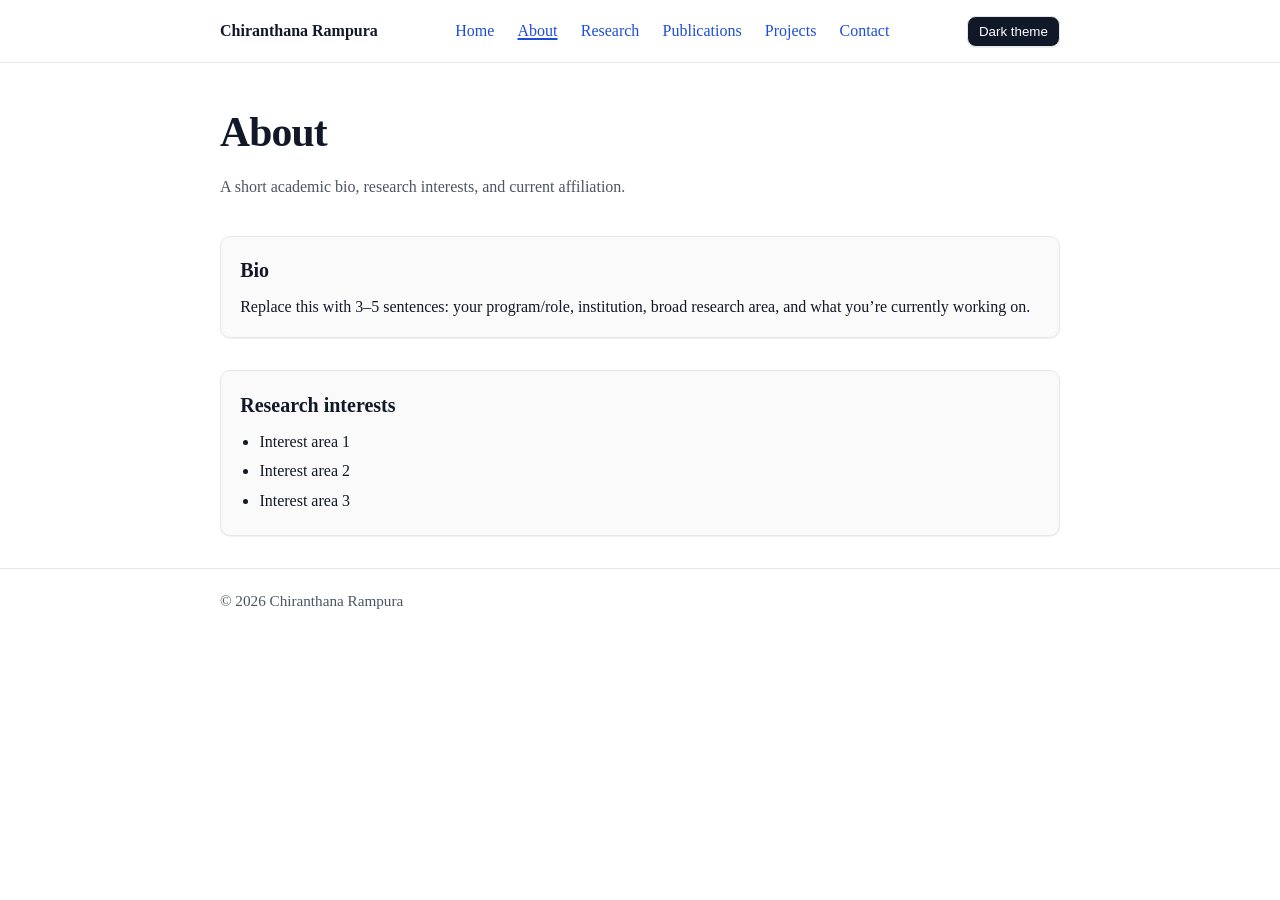
==== about.html @ c085f425 "Add pages for research portfolio" ====
<!doctype html>
<html lang="en">
  <head>
    <meta charset="UTF-8" />
    <meta name="viewport" content="width=device-width, initial-scale=1" />
    <meta name="color-scheme" content="light dark" />
    <title>About · Chiranthana Rampura</title>
    <meta name="description" content="About Chiranthana Rampura." />
    <link rel="stylesheet" href="./styles.css" />
    <script>
      (function () {
        try {
          var saved = localStorage.getItem("theme");
          if (saved === "light" || saved === "dark") {
            document.documentElement.setAttribute("data-theme", saved);
          }
        } catch (_) {}
      })();
    </script>
  </head>
  <body>
    <a class="skip-link" href="#main">Skip to content</a>

    <header class="site-header">
      <div class="container header-inner">
        <div class="brand">
          <a class="brand-link" href="./">Chiranthana Rampura</a>
        </div>

        <nav class="nav" aria-label="Primary">
          <a class="nav-link" href="./">Home</a>
          <a class="nav-link is-active" href="./about.html">About</a>
          <a class="nav-link" href="./research.html">Research</a>
          <a class="nav-link" href="./publications.html">Publications</a>
          <a class="nav-link" href="./projects.html">Projects</a>
          <a class="nav-link" href="./contact.html">Contact</a>
        </nav>

        <div class="actions">
          <button id="themeToggle" class="button" type="button">Toggle theme</button>
        </div>
      </div>
    </header>

    <main id="main" class="container">
      <section class="hero">
        <h1>About</h1>
        <p class="lead">
          A short academic bio, research interests, and current affiliation.
        </p>
      </section>

      <section class="card">
        <h2>Bio</h2>
        <p>
          Replace this with 3–5 sentences: your program/role, institution, broad
          research area, and what you’re currently working on.
        </p>
      </section>

      <section class="card">
        <h2>Research interests</h2>
        <ul class="list">
          <li>Interest area 1</li>
          <li>Interest area 2</li>
          <li>Interest area 3</li>
        </ul>
      </section>
    </main>

    <footer class="site-footer">
      <div class="container">
        <p class="muted">© <span id="year"></span> Chiranthana Rampura</p>
      </div>
    </footer>

    <script src="./theme.js"></script>
  </body>
</html>
---- styles.css ----
:root {
  --bg: #ffffff;
  --fg: #111827;
  --muted: #4b5563;
  --border: #e5e7eb;
  --card: #fafafa;
  --link: #1d4ed8;
  --link-visited: #6d28d9;
  --button-bg: #111827;
  --button-fg: #ffffff;
  --shadow: 0 1px 0 rgba(17, 24, 39, 0.06);

  --maxw: 840px;
  --radius: 10px;
}

html[data-theme="dark"] {
  --bg: #0b1020;
  --fg: #e5e7eb;
  --muted: #a1a1aa;
  --border: rgba(229, 231, 235, 0.14);
  --card: rgba(255, 255, 255, 0.04);
  --link: #93c5fd;
  --link-visited: #c4b5fd;
  --button-bg: #e5e7eb;
  --button-fg: #111827;
  --shadow: 0 1px 0 rgba(255, 255, 255, 0.08);
}

* {
  box-sizing: border-box;
}

body {
  margin: 0;
  background: var(--bg);
  color: var(--fg);
  font-family: ui-serif, Georgia, Cambria, "Times New Roman", Times, serif;
  line-height: 1.6;
  text-rendering: optimizeLegibility;
  -webkit-font-smoothing: antialiased;
}

a {
  color: var(--link);
  text-decoration: underline;
  text-underline-offset: 0.15em;
}
a:visited {
  color: var(--link-visited);
}
a:hover {
  text-decoration-thickness: 2px;
}

.container {
  width: min(var(--maxw), calc(100% - 2rem));
  margin: 0 auto;
}

.skip-link {
  position: absolute;
  left: -999px;
  top: 0.5rem;
  background: var(--bg);
  color: var(--fg);
  border: 1px solid var(--border);
  padding: 0.5rem 0.75rem;
  border-radius: 0.5rem;
  box-shadow: var(--shadow);
}
.skip-link:focus {
  left: 1rem;
}

.site-header {
  border-bottom: 1px solid var(--border);
  background: color-mix(in srgb, var(--bg) 92%, var(--card));
}

.header-inner {
  display: flex;
  gap: 1rem;
  align-items: center;
  justify-content: space-between;
  padding: 0.9rem 0;
}

.brand-link {
  font-weight: 700;
  text-decoration: none;
  color: var(--fg);
}
.brand-link:visited {
  color: var(--fg);
}

.nav {
  display: flex;
  gap: 0.75rem;
  align-items: center;
}
.nav-link {
  text-decoration: none;
  padding: 0.25rem 0.35rem;
  border-radius: 0.4rem;
}
.nav-link.is-active {
  text-decoration: underline;
  text-decoration-thickness: 2px;
}

.button {
  appearance: none;
  border: 1px solid var(--border);
  background: var(--button-bg);
  color: var(--button-fg);
  padding: 0.45rem 0.7rem;
  border-radius: 0.55rem;
  cursor: pointer;
  box-shadow: var(--shadow);
}
.button:focus {
  outline: 2px solid color-mix(in srgb, var(--link) 65%, transparent);
  outline-offset: 2px;
}

.hero {
  padding: 2.25rem 0 1.25rem;
}
.hero h1 {
  margin: 0 0 0.5rem;
  font-size: clamp(2rem, 5vw, 2.6rem);
  letter-spacing: -0.02em;
}
.lead {
  margin: 0;
  color: var(--muted);
  max-width: 65ch;
}

.card {
  border: 1px solid var(--border);
  background: var(--card);
  border-radius: var(--radius);
  padding: 1.1rem 1.2rem;
  margin: 1rem 0 2rem;
  box-shadow: var(--shadow);
}
.card h2 {
  margin: 0 0 0.5rem;
  font-size: 1.25rem;
}
.card p {
  margin: 0;
  color: var(--fg);
}

.list {
  margin: 0;
  padding-left: 1.2rem;
}
.list li {
  margin: 0.25rem 0;
}

.site-footer {
  border-top: 1px solid var(--border);
  padding: 1.25rem 0;
}
.muted {
  margin: 0;
  color: var(--muted);
  font-size: 0.95rem;
}
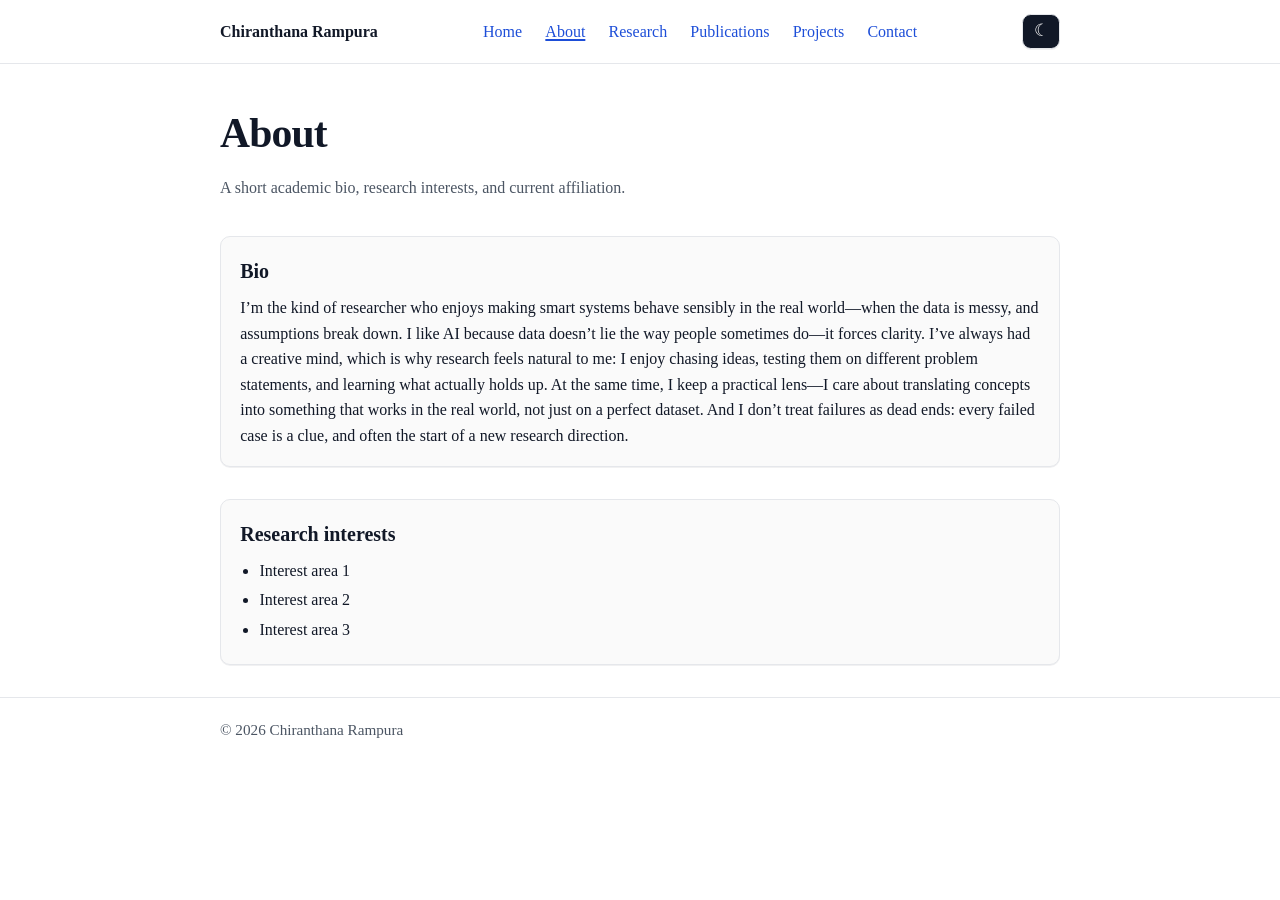
==== commit 345b7d79: "home page" ====
--- a/about.html
+++ b/about.html
@@ -5,7 +5,10 @@
     <meta name="viewport" content="width=device-width, initial-scale=1" />
     <meta name="color-scheme" content="light dark" />
     <title>About · Chiranthana Rampura</title>
-    <meta name="description" content="About Chiranthana Rampura." />
+    <meta
+      name="description"
+      content="About Chiranthana Rampura — research mindset, real-world focus, and curiosity-driven work."
+    />
     <link rel="stylesheet" href="./styles.css" />
     <script>
       (function () {
@@ -37,7 +40,7 @@
         </nav>
 
         <div class="actions">
-          <button id="themeToggle" class="button" type="button">Toggle theme</button>
+          <button id="themeToggle" class="button" type="button">☾</button>
         </div>
       </div>
     </header>
@@ -53,8 +56,15 @@
       <section class="card">
         <h2>Bio</h2>
         <p>
-          Replace this with 3–5 sentences: your program/role, institution, broad
-          research area, and what you’re currently working on.
+          I’m the kind of researcher who enjoys making smart systems behave sensibly in the real world—when the data is messy, and assumptions break down. 
+          I like AI because data doesn’t lie the way people sometimes do—it forces
+          clarity. I’ve always had a creative mind, which is why research feels
+          natural to me: I enjoy chasing ideas, testing them on different problem
+          statements, and learning what actually holds up. At the same time, I keep
+          a practical lens—I care about translating concepts into something that
+          works in the real world, not just on a perfect dataset. And I don’t treat
+          failures as dead ends: every failed case is a clue, and often the start of
+          a new research direction.
         </p>
       </section>
 
--- a/styles.css
+++ b/styles.css
@@ -115,10 +115,17 @@
   border: 1px solid var(--border);
   background: var(--button-bg);
   color: var(--button-fg);
-  padding: 0.45rem 0.7rem;
+  padding: 0.35rem 0.55rem;
   border-radius: 0.55rem;
   cursor: pointer;
   box-shadow: var(--shadow);
+  min-width: 2.35rem;
+  min-height: 2.15rem;
+  display: inline-flex;
+  align-items: center;
+  justify-content: center;
+  font-size: 1.05rem;
+  line-height: 1;
 }
 .button:focus {
   outline: 2px solid color-mix(in srgb, var(--link) 65%, transparent);
@@ -127,6 +134,33 @@
 
 .hero {
   padding: 2.25rem 0 1.25rem;
+}
+.hero-grid {
+  display: grid;
+  grid-template-columns: 1.2fr 0.8fr;
+  gap: 1.5rem;
+  align-items: start;
+}
+.hero-copy h1 {
+  margin: 0 0 0.15rem;
+  font-size: clamp(2rem, 5vw, 2.6rem);
+  letter-spacing: -0.02em;
+}
+.subtitle {
+  margin: 0.05rem 0 1.55rem;
+  color: var(--muted);
+  font-size: 1.02rem;
+  font-family: ui-sans-serif, system-ui, -apple-system, Segoe UI, Roboto,
+    Helvetica, Arial, "Apple Color Emoji", "Segoe UI Emoji";
+  letter-spacing: 0.01em;
+  font-weight: 800;
+}
+.subtitle-line {
+  display: block;
+  line-height: 1.2;
+}
+.hero-copy .lead {
+  margin: 0;
 }
 .hero h1 {
   margin: 0 0 0.5rem;
@@ -137,6 +171,136 @@
   margin: 0;
   color: var(--muted);
   max-width: 65ch;
+}
+
+.portrait {
+  margin: 0;
+  position: sticky;
+  top: 1rem;
+  background: #fff;
+  border: 1px solid var(--border);
+  border-radius: 16px;
+  padding: 0.85rem 0.85rem 1.6rem; /* polaroid bottom */
+  box-shadow: 0 12px 34px rgba(0, 0, 0, 0.14);
+}
+.portrait img {
+  width: 100%;
+  display: block;
+  border-radius: 12px;
+  border: 1px solid color-mix(in srgb, #000 8%, var(--border));
+  aspect-ratio: 3 / 4;
+  object-fit: cover;
+  object-position: 50% 22%;
+}
+.portrait-art {
+  pointer-events: none;
+  position: absolute;
+  inset: 0.85rem 0.85rem 1.6rem;
+  border-radius: 12px;
+  overflow: hidden;
+  mix-blend-mode: normal;
+}
+
+.portrait-sheen {
+  position: absolute;
+  inset: -40%;
+  background: linear-gradient(
+    110deg,
+    transparent 35%,
+    rgba(255, 255, 255, 0.12) 45%,
+    transparent 55%
+  );
+  transform: translateX(-35%);
+  animation: sheen 6.5s ease-in-out infinite;
+}
+
+@keyframes sheen {
+  0%,
+  20% {
+    transform: translateX(-35%) rotate(0deg);
+    opacity: 0;
+  }
+  35%,
+  55% {
+    transform: translateX(35%) rotate(0deg);
+    opacity: 1;
+  }
+  70%,
+  100% {
+    transform: translateX(35%) rotate(0deg);
+    opacity: 0;
+  }
+}
+
+.polaroid-emoji {
+  position: absolute;
+  right: 1.05rem;
+  top: 1.05rem;
+  transform: rotate(-12deg);
+  transform-origin: right top;
+  width: 3.2rem;
+  height: 3.2rem;
+  display: grid;
+  place-items: center;
+  filter: drop-shadow(0 10px 18px rgba(0, 0, 0, 0.28));
+}
+
+.polaroid-emoji .step {
+  position: absolute;
+  font-size: 3.1rem; /* huge */
+  line-height: 1;
+  opacity: 0;
+  transform: scale(0.92);
+  animation: emojiCycle 4.8s ease-in-out infinite;
+}
+.polaroid-emoji .e2 {
+  animation-delay: 1.2s;
+}
+.polaroid-emoji .e3 {
+  animation-delay: 2.4s;
+}
+.polaroid-emoji .e4 {
+  animation-delay: 3.6s;
+}
+
+@keyframes emojiCycle {
+  0% {
+    opacity: 0;
+    transform: scale(0.88);
+  }
+  10% {
+    opacity: 1;
+    transform: scale(1);
+  }
+  22% {
+    opacity: 1;
+    transform: scale(1);
+  }
+  30% {
+    opacity: 0;
+    transform: scale(0.96);
+  }
+  100% {
+    opacity: 0;
+    transform: scale(0.9);
+  }
+}
+
+@media (max-width: 900px) {
+  .hero-grid {
+    grid-template-columns: 1fr;
+  }
+  .portrait {
+    position: relative;
+    top: auto;
+  }
+}
+
+@media (prefers-reduced-motion: reduce) {
+  .portrait-sheen,
+  .polaroid-emoji .step {
+    animation: none;
+  }
 }
 
 .card {
@@ -156,6 +320,133 @@
   color: var(--fg);
 }
 
+.hello-card {
+  margin: 1rem 0 2rem;
+}
+
+.bubble {
+  position: relative;
+  display: inline-block;
+  max-width: 56ch;
+  padding: 0.7rem 0.85rem;
+  border-radius: 1.05rem;
+  background: color-mix(in srgb, var(--link) 12%, var(--card));
+  border: 1px solid color-mix(in srgb, var(--link) 18%, var(--border));
+  color: var(--fg);
+  box-shadow: var(--shadow);
+}
+
+.bubble::after {
+  content: "";
+  position: absolute;
+  right: -6px;
+  bottom: 14px;
+  width: 14px;
+  height: 14px;
+  background: color-mix(in srgb, var(--link) 12%, var(--card));
+  border-right: 1px solid color-mix(in srgb, var(--link) 18%, var(--border));
+  border-bottom: 1px solid color-mix(in srgb, var(--link) 18%, var(--border));
+  transform: rotate(-45deg);
+  border-bottom-right-radius: 4px;
+}
+
+.hello {
+  display: grid;
+  grid-template-columns: 1fr 92px;
+  gap: 0.75rem;
+  align-items: end;
+}
+
+.hello-text {
+  display: flex;
+  justify-content: flex-end;
+}
+
+.hello-art {
+  text-decoration: none;
+  position: relative;
+  width: 76px;
+  height: 76px;
+  border: 1px solid var(--border);
+  border-radius: 999px;
+  background: color-mix(in srgb, var(--card) 75%, transparent);
+  box-shadow: var(--shadow);
+  overflow: hidden;
+  cursor: pointer;
+}
+
+.hello-art:hover {
+  border-color: color-mix(in srgb, var(--link) 35%, var(--border));
+}
+
+.hello-art:focus-visible {
+  outline: 2px solid color-mix(in srgb, var(--link) 65%, transparent);
+  outline-offset: 3px;
+}
+
+.hello-art .dot {
+  position: absolute;
+  left: 50%;
+  top: 50%;
+  width: 10px;
+  height: 10px;
+  transform: translate(-50%, -50%);
+  border-radius: 999px;
+  background: color-mix(in srgb, var(--link) 75%, var(--fg));
+}
+
+.hello-art .pulse {
+  position: absolute;
+  left: 50%;
+  top: 50%;
+  width: 12px;
+  height: 12px;
+  transform: translate(-50%, -50%);
+  border-radius: 999px;
+  border: 2px solid color-mix(in srgb, var(--link) 55%, transparent);
+  opacity: 0;
+  animation: helloPulse 2.2s ease-out infinite;
+}
+
+.hello-art .p2 {
+  animation-delay: 0.6s;
+}
+.hello-art .p3 {
+  animation-delay: 1.2s;
+}
+
+@keyframes helloPulse {
+  0% {
+    opacity: 0;
+    transform: translate(-50%, -50%) scale(0.7);
+  }
+  15% {
+    opacity: 0.75;
+  }
+  100% {
+    opacity: 0;
+    transform: translate(-50%, -50%) scale(6.2);
+  }
+}
+
+@media (max-width: 560px) {
+  .hello {
+    grid-template-columns: 1fr;
+  }
+  .hello-art {
+    width: 76px;
+    height: 76px;
+  }
+}
+
+@media (prefers-reduced-motion: reduce) {
+  .hello-art .pulse {
+    animation: none;
+    opacity: 0.2;
+    transform: translate(-50%, -50%) scale(3.2);
+  }
+}
+
 .list {
   margin: 0;
   padding-left: 1.2rem;
